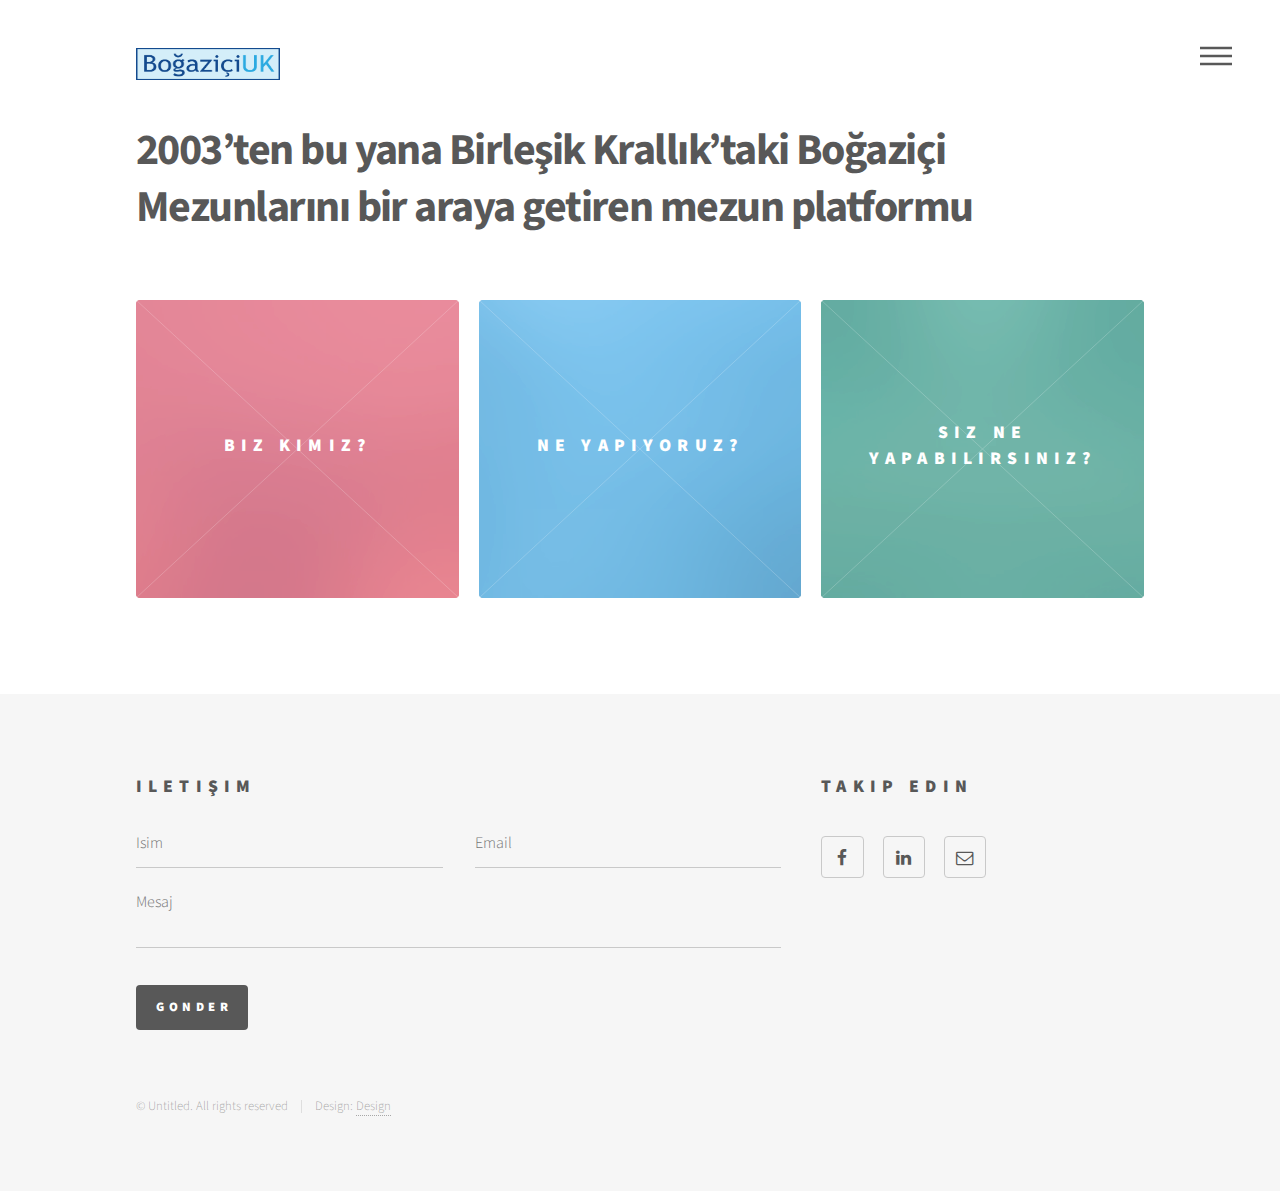
==== public_html/index.html @ ba9f3770 "name fixes plus list of team" ====
<!DOCTYPE HTML>
<!--
	Phantom by HTML5 UP
	html5up.net | @ajlkn
	Free for personal and commercial use under the CCA 3.0 license (html5up.net/license)
-->
<html>
	<head>
		<title>BoğaziçiUK</title>
		<meta charset="utf-8" />
		<meta name="viewport" content="width=device-width, initial-scale=1" />
		<!--[if lte IE 8]><script src="assets/js/ie/html5shiv.js"></script><![endif]-->
		<link rel="stylesheet" href="assets/css/main.css" />
		<!--[if lte IE 9]><link rel="stylesheet" href="assets/css/ie9.css" /><![endif]-->
		<!--[if lte IE 8]><link rel="stylesheet" href="assets/css/ie8.css" /><![endif]-->
	</head>
	<body>
		<!-- Wrapper -->
			<div id="wrapper">

				<!-- Header -->
					<header id="header">
						<div class="inner">

							<!-- Logo -->
								<a href="index.html" class="logo">
									<span class="symbol"><img src="images/logo.png" alt="" /></span><span class="title"></span>
								</a>

							<!-- Nav -->
								<nav>
									<ul>
										<li><a href="#menu">Menu</a></li>
									</ul>
								</nav>

						</div>
					</header>

				<!-- Menu -->
					<nav id="menu">
						<h2>Menu</h2>
						<ul>
							<li><a href="index.html">Anasayfa</a></li>
							<li><a href="bizkimiz.html">Biz Kimiz?</a></li>
							<li><a href="bizneyapiyoruz.html">Biz Ne Yapıyoruz?</a></li>
							<li><a href="sizneyapabilirsiniz.html">Siz Ne Yapabilirsiniz?</a></li>
						</ul>
					</nav>

				<!-- Main -->
					<div id="main">
						<div class="inner">
							<header>
								<h1>2003’ten bu yana Birleşik Krallık’taki Boğaziçi Mezunlarını bir araya getiren mezun platformu</p>
							</header>
							<section class="tiles">
								<article class="style1">
									<span class="image">
										<img src="images/pic01.jpg" alt="" />
									</span>
									<a href="bizkimiz.html">
										<h2>Biz kimiz?</h2>
										<div class="content">
											<p>Boğaziçi UK tarihçesi, kimliği hakkında bilgi almak istersiniz...</p>
										</div>
									</a>
								</article>
								<article class="style2">
									<span class="image">
										<img src="images/pic02.jpg" alt="" />
									</span>
									<a href="neyapiyoruz.html">
										<h2>Ne Yapıyoruz?</h2>
										<div class="content">
											<p>Ingiltere'de neler yapıyoruz, merak ediyorsanız....</p>
										</div>
									</a>
								</article>
								<article class="style3">
									<span class="image">
										<img src="images/pic03.jpg" alt="" />
									</span>
									<a href="sizneyapabilirsiniz.html">
										<h2>Siz Ne Yapabilirsiniz?</h2>
										<div class="content">
											<p>Bize katılmak isterseniz....</p>
										</div>
									</a>
								</article>
							</section>
						</div>
					</div>

				<!-- Footer -->
					<footer id="footer">
						<div class="inner">
							<section>
								<h2>Iletişim</h2>
								<form method="post" action="#">
									<div class="field half first">
										<input type="text" name="name" id="name" placeholder="Isim" />
									</div>
									<div class="field half">
										<input type="email" name="email" id="email" placeholder="Email" />
									</div>
									<div class="field">
										<textarea name="message" id="message" placeholder="Mesaj"></textarea>
									</div>
									<ul class="actions">
										<li><input type="submit" value="Gonder" class="special" /></li>
									</ul>
								</form>
							</section>
							
							<section>
								<h2>Takip edin</h2>
								<ul class="icons">
									<li><a href="https://www.facebook.com/groups/burcuk/" class="icon style2 fa-facebook"><span class="label">Facebook</span></a></li>
									<li><a href="https://www.linkedin.com/groups/4093783" class="icon style2 fa-linkedin"><span class="label">Linkedin</span></a></li>
									<li><a href="mailto:mail" class="icon style2 fa-envelope-o"><span class="label">Email</span></a></li>
								</ul>
							</section>
							<ul class="copyright">
								<li>&copy; Untitled. All rights reserved</li><li>Design: <a href="http://ebrucucen.github.io">Design</a></li>
							</ul>
						</div>
					</footer>

			</div>

		<!-- Scripts -->
			<script src="assets/js/jquery.min.js"></script>
			<script src="assets/js/skel.min.js"></script>
			<script src="assets/js/util.js"></script>
			<!--[if lte IE 8]><script src="assets/js/ie/respond.min.js"></script><![endif]-->
			<script src="assets/js/main.js"></script>

	</body>
</html>
---- public_html/assets/css/main.css ----
@import url(font-awesome.min.css);
@import url("https://fonts.googleapis.com/css?family=Source+Sans+Pro:300,700,900");

/*
	Phantom by HTML5 UP
	html5up.net | @ajlkn
	Free for personal and commercial use under the CCA 3.0 license (html5up.net/license)
*/

/* Reset */

	html, body, div, span, applet, object, iframe, h1, h2, h3, h4, h5, h6, p, blockquote, pre, a, abbr, acronym, address, big, cite, code, del, dfn, em, img, ins, kbd, q, s, samp, small, strike, strong, sub, sup, tt, var, b, u, i, center, dl, dt, dd, ol, ul, li, fieldset, form, label, legend, table, caption, tbody, tfoot, thead, tr, th, td, article, aside, canvas, details, embed, figure, figcaption, footer, header, hgroup, menu, nav, output, ruby, section, summary, time, mark, audio, video {
		margin: 0;
		padding: 0;
		border: 0;
		font-size: 100%;
		font: inherit;
		vertical-align: baseline;
	}

	article, aside, details, figcaption, figure, footer, header, hgroup, menu, nav, section {
		display: block;
	}

	body {
		line-height: 1;
	}

	ol, ul {
		list-style: none;
	}

	blockquote, q {
		quotes: none;
	}

	blockquote:before, blockquote:after, q:before, q:after {
		content: '';
		content: none;
	}

	table {
		border-collapse: collapse;
		border-spacing: 0;
	}

	body {
		-webkit-text-size-adjust: none;
	}

/* Box Model */

	*, *:before, *:after {
		-moz-box-sizing: border-box;
		-webkit-box-sizing: border-box;
		box-sizing: border-box;
	}

/* Grid */

	.row {
		border-bottom: solid 1px transparent;
		-moz-box-sizing: border-box;
		-webkit-box-sizing: border-box;
		box-sizing: border-box;
	}

	.row > * {
		float: left;
		-moz-box-sizing: border-box;
		-webkit-box-sizing: border-box;
		box-sizing: border-box;
	}

	.row:after, .row:before {
		content: '';
		display: block;
		clear: both;
		height: 0;
	}

	.row.uniform > * > :first-child {
		margin-top: 0;
	}

	.row.uniform > * > :last-child {
		margin-bottom: 0;
	}

	.row.\30 \25 > * {
		padding: 0 0 0 0em;
	}

	.row.\30 \25 {
		margin: 0 0 -1px 0em;
	}

	.row.uniform.\30 \25 > * {
		padding: 0em 0 0 0em;
	}

	.row.uniform.\30 \25 {
		margin: 0em 0 -1px 0em;
	}

	.row > * {
		padding: 0 0 0 2em;
	}

	.row {
		margin: 0 0 -1px -2em;
	}

	.row.uniform > * {
		padding: 2em 0 0 2em;
	}

	.row.uniform {
		margin: -2em 0 -1px -2em;
	}

	.row.\32 00\25 > * {
		padding: 0 0 0 4em;
	}

	.row.\32 00\25 {
		margin: 0 0 -1px -4em;
	}

	.row.uniform.\32 00\25 > * {
		padding: 4em 0 0 4em;
	}

	.row.uniform.\32 00\25 {
		margin: -4em 0 -1px -4em;
	}

	.row.\31 50\25 > * {
		padding: 0 0 0 3em;
	}

	.row.\31 50\25 {
		margin: 0 0 -1px -3em;
	}

	.row.uniform.\31 50\25 > * {
		padding: 3em 0 0 3em;
	}

	.row.uniform.\31 50\25 {
		margin: -3em 0 -1px -3em;
	}

	.row.\35 0\25 > * {
		padding: 0 0 0 1em;
	}

	.row.\35 0\25 {
		margin: 0 0 -1px -1em;
	}

	.row.uniform.\35 0\25 > * {
		padding: 1em 0 0 1em;
	}

	.row.uniform.\35 0\25 {
		margin: -1em 0 -1px -1em;
	}

	.row.\32 5\25 > * {
		padding: 0 0 0 0.5em;
	}

	.row.\32 5\25 {
		margin: 0 0 -1px -0.5em;
	}

	.row.uniform.\32 5\25 > * {
		padding: 0.5em 0 0 0.5em;
	}

	.row.uniform.\32 5\25 {
		margin: -0.5em 0 -1px -0.5em;
	}

	.\31 2u, .\31 2u\24 {
		width: 100%;
		clear: none;
		margin-left: 0;
	}

	.\31 1u, .\31 1u\24 {
		width: 91.6666666667%;
		clear: none;
		margin-left: 0;
	}

	.\31 0u, .\31 0u\24 {
		width: 83.3333333333%;
		clear: none;
		margin-left: 0;
	}

	.\39 u, .\39 u\24 {
		width: 75%;
		clear: none;
		margin-left: 0;
	}

	.\38 u, .\38 u\24 {
		width: 66.6666666667%;
		clear: none;
		margin-left: 0;
	}

	.\37 u, .\37 u\24 {
		width: 58.3333333333%;
		clear: none;
		margin-left: 0;
	}

	.\36 u, .\36 u\24 {
		width: 50%;
		clear: none;
		margin-left: 0;
	}

	.\35 u, .\35 u\24 {
		width: 41.6666666667%;
		clear: none;
		margin-left: 0;
	}

	.\34 u, .\34 u\24 {
		width: 33.3333333333%;
		clear: none;
		margin-left: 0;
	}

	.\33 u, .\33 u\24 {
		width: 25%;
		clear: none;
		margin-left: 0;
	}

	.\32 u, .\32 u\24 {
		width: 16.6666666667%;
		clear: none;
		margin-left: 0;
	}

	.\31 u, .\31 u\24 {
		width: 8.3333333333%;
		clear: none;
		margin-left: 0;
	}

	.\31 2u\24 + *,
	.\31 1u\24 + *,
	.\31 0u\24 + *,
	.\39 u\24 + *,
	.\38 u\24 + *,
	.\37 u\24 + *,
	.\36 u\24 + *,
	.\35 u\24 + *,
	.\34 u\24 + *,
	.\33 u\24 + *,
	.\32 u\24 + *,
	.\31 u\24 + * {
		clear: left;
	}

	.\-11u {
		margin-left: 91.66667%;
	}

	.\-10u {
		margin-left: 83.33333%;
	}

	.\-9u {
		margin-left: 75%;
	}

	.\-8u {
		margin-left: 66.66667%;
	}

	.\-7u {
		margin-left: 58.33333%;
	}

	.\-6u {
		margin-left: 50%;
	}

	.\-5u {
		margin-left: 41.66667%;
	}

	.\-4u {
		margin-left: 33.33333%;
	}

	.\-3u {
		margin-left: 25%;
	}

	.\-2u {
		margin-left: 16.66667%;
	}

	.\-1u {
		margin-left: 8.33333%;
	}

	@media screen and (max-width: 1680px) {

		.row > * {
			padding: 0 0 0 2em;
		}

		.row {
			margin: 0 0 -1px -2em;
		}

		.row.uniform > * {
			padding: 2em 0 0 2em;
		}

		.row.uniform {
			margin: -2em 0 -1px -2em;
		}

		.row.\32 00\25 > * {
			padding: 0 0 0 4em;
		}

		.row.\32 00\25 {
			margin: 0 0 -1px -4em;
		}

		.row.uniform.\32 00\25 > * {
			padding: 4em 0 0 4em;
		}

		.row.uniform.\32 00\25 {
			margin: -4em 0 -1px -4em;
		}

		.row.\31 50\25 > * {
			padding: 0 0 0 3em;
		}

		.row.\31 50\25 {
			margin: 0 0 -1px -3em;
		}

		.row.uniform.\31 50\25 > * {
			padding: 3em 0 0 3em;
		}

		.row.uniform.\31 50\25 {
			margin: -3em 0 -1px -3em;
		}

		.row.\35 0\25 > * {
			padding: 0 0 0 1em;
		}

		.row.\35 0\25 {
			margin: 0 0 -1px -1em;
		}

		.row.uniform.\35 0\25 > * {
			padding: 1em 0 0 1em;
		}

		.row.uniform.\35 0\25 {
			margin: -1em 0 -1px -1em;
		}

		.row.\32 5\25 > * {
			padding: 0 0 0 0.5em;
		}

		.row.\32 5\25 {
			margin: 0 0 -1px -0.5em;
		}

		.row.uniform.\32 5\25 > * {
			padding: 0.5em 0 0 0.5em;
		}

		.row.uniform.\32 5\25 {
			margin: -0.5em 0 -1px -0.5em;
		}

		.\31 2u\28xlarge\29, .\31 2u\24\28xlarge\29 {
			width: 100%;
			clear: none;
			margin-left: 0;
		}

		.\31 1u\28xlarge\29, .\31 1u\24\28xlarge\29 {
			width: 91.6666666667%;
			clear: none;
			margin-left: 0;
		}

		.\31 0u\28xlarge\29, .\31 0u\24\28xlarge\29 {
			width: 83.3333333333%;
			clear: none;
			margin-left: 0;
		}

		.\39 u\28xlarge\29, .\39 u\24\28xlarge\29 {
			width: 75%;
			clear: none;
			margin-left: 0;
		}

		.\38 u\28xlarge\29, .\38 u\24\28xlarge\29 {
			width: 66.6666666667%;
			clear: none;
			margin-left: 0;
		}

		.\37 u\28xlarge\29, .\37 u\24\28xlarge\29 {
			width: 58.3333333333%;
			clear: none;
			margin-left: 0;
		}

		.\36 u\28xlarge\29, .\36 u\24\28xlarge\29 {
			width: 50%;
			clear: none;
			margin-left: 0;
		}

		.\35 u\28xlarge\29, .\35 u\24\28xlarge\29 {
			width: 41.6666666667%;
			clear: none;
			margin-left: 0;
		}

		.\34 u\28xlarge\29, .\34 u\24\28xlarge\29 {
			width: 33.3333333333%;
			clear: none;
			margin-left: 0;
		}

		.\33 u\28xlarge\29, .\33 u\24\28xlarge\29 {
			width: 25%;
			clear: none;
			margin-left: 0;
		}

		.\32 u\28xlarge\29, .\32 u\24\28xlarge\29 {
			width: 16.6666666667%;
			clear: none;
			margin-left: 0;
		}

		.\31 u\28xlarge\29, .\31 u\24\28xlarge\29 {
			width: 8.3333333333%;
			clear: none;
			margin-left: 0;
		}

		.\31 2u\24\28xlarge\29 + *,
		.\31 1u\24\28xlarge\29 + *,
		.\31 0u\24\28xlarge\29 + *,
		.\39 u\24\28xlarge\29 + *,
		.\38 u\24\28xlarge\29 + *,
		.\37 u\24\28xlarge\29 + *,
		.\36 u\24\28xlarge\29 + *,
		.\35 u\24\28xlarge\29 + *,
		.\34 u\24\28xlarge\29 + *,
		.\33 u\24\28xlarge\29 + *,
		.\32 u\24\28xlarge\29 + *,
		.\31 u\24\28xlarge\29 + * {
			clear: left;
		}

		.\-11u\28xlarge\29 {
			margin-left: 91.66667%;
		}

		.\-10u\28xlarge\29 {
			margin-left: 83.33333%;
		}

		.\-9u\28xlarge\29 {
			margin-left: 75%;
		}

		.\-8u\28xlarge\29 {
			margin-left: 66.66667%;
		}

		.\-7u\28xlarge\29 {
			margin-left: 58.33333%;
		}

		.\-6u\28xlarge\29 {
			margin-left: 50%;
		}

		.\-5u\28xlarge\29 {
			margin-left: 41.66667%;
		}

		.\-4u\28xlarge\29 {
			margin-left: 33.33333%;
		}

		.\-3u\28xlarge\29 {
			margin-left: 25%;
		}

		.\-2u\28xlarge\29 {
			margin-left: 16.66667%;
		}

		.\-1u\28xlarge\29 {
			margin-left: 8.33333%;
		}

	}

	@media screen and (max-width: 1280px) {

		.row > * {
			padding: 0 0 0 2em;
		}

		.row {
			margin: 0 0 -1px -2em;
		}

		.row.uniform > * {
			padding: 2em 0 0 2em;
		}

		.row.uniform {
			margin: -2em 0 -1px -2em;
		}

		.row.\32 00\25 > * {
			padding: 0 0 0 4em;
		}

		.row.\32 00\25 {
			margin: 0 0 -1px -4em;
		}

		.row.uniform.\32 00\25 > * {
			padding: 4em 0 0 4em;
		}

		.row.uniform.\32 00\25 {
			margin: -4em 0 -1px -4em;
		}

		.row.\31 50\25 > * {
			padding: 0 0 0 3em;
		}

		.row.\31 50\25 {
			margin: 0 0 -1px -3em;
		}

		.row.uniform.\31 50\25 > * {
			padding: 3em 0 0 3em;
		}

		.row.uniform.\31 50\25 {
			margin: -3em 0 -1px -3em;
		}

		.row.\35 0\25 > * {
			padding: 0 0 0 1em;
		}

		.row.\35 0\25 {
			margin: 0 0 -1px -1em;
		}

		.row.uniform.\35 0\25 > * {
			padding: 1em 0 0 1em;
		}

		.row.uniform.\35 0\25 {
			margin: -1em 0 -1px -1em;
		}

		.row.\32 5\25 > * {
			padding: 0 0 0 0.5em;
		}

		.row.\32 5\25 {
			margin: 0 0 -1px -0.5em;
		}

		.row.uniform.\32 5\25 > * {
			padding: 0.5em 0 0 0.5em;
		}

		.row.uniform.\32 5\25 {
			margin: -0.5em 0 -1px -0.5em;
		}

		.\31 2u\28large\29, .\31 2u\24\28large\29 {
			width: 100%;
			clear: none;
			margin-left: 0;
		}

		.\31 1u\28large\29, .\31 1u\24\28large\29 {
			width: 91.6666666667%;
			clear: none;
			margin-left: 0;
		}

		.\31 0u\28large\29, .\31 0u\24\28large\29 {
			width: 83.3333333333%;
			clear: none;
			margin-left: 0;
		}

		.\39 u\28large\29, .\39 u\24\28large\29 {
			width: 75%;
			clear: none;
			margin-left: 0;
		}

		.\38 u\28large\29, .\38 u\24\28large\29 {
			width: 66.6666666667%;
			clear: none;
			margin-left: 0;
		}

		.\37 u\28large\29, .\37 u\24\28large\29 {
			width: 58.3333333333%;
			clear: none;
			margin-left: 0;
		}

		.\36 u\28large\29, .\36 u\24\28large\29 {
			width: 50%;
			clear: none;
			margin-left: 0;
		}

		.\35 u\28large\29, .\35 u\24\28large\29 {
			width: 41.6666666667%;
			clear: none;
			margin-left: 0;
		}

		.\34 u\28large\29, .\34 u\24\28large\29 {
			width: 33.3333333333%;
			clear: none;
			margin-left: 0;
		}

		.\33 u\28large\29, .\33 u\24\28large\29 {
			width: 25%;
			clear: none;
			margin-left: 0;
		}

		.\32 u\28large\29, .\32 u\24\28large\29 {
			width: 16.6666666667%;
			clear: none;
			margin-left: 0;
		}

		.\31 u\28large\29, .\31 u\24\28large\29 {
			width: 8.3333333333%;
			clear: none;
			margin-left: 0;
		}

		.\31 2u\24\28large\29 + *,
		.\31 1u\24\28large\29 + *,
		.\31 0u\24\28large\29 + *,
		.\39 u\24\28large\29 + *,
		.\38 u\24\28large\29 + *,
		.\37 u\24\28large\29 + *,
		.\36 u\24\28large\29 + *,
		.\35 u\24\28large\29 + *,
		.\34 u\24\28large\29 + *,
		.\33 u\24\28large\29 + *,
		.\32 u\24\28large\29 + *,
		.\31 u\24\28large\29 + * {
			clear: left;
		}

		.\-11u\28large\29 {
			margin-left: 91.66667%;
		}

		.\-10u\28large\29 {
			margin-left: 83.33333%;
		}

		.\-9u\28large\29 {
			margin-left: 75%;
		}

		.\-8u\28large\29 {
			margin-left: 66.66667%;
		}

		.\-7u\28large\29 {
			margin-left: 58.33333%;
		}

		.\-6u\28large\29 {
			margin-left: 50%;
		}

		.\-5u\28large\29 {
			margin-left: 41.66667%;
		}

		.\-4u\28large\29 {
			margin-left: 33.33333%;
		}

		.\-3u\28large\29 {
			margin-left: 25%;
		}

		.\-2u\28large\29 {
			margin-left: 16.66667%;
		}

		.\-1u\28large\29 {
			margin-left: 8.33333%;
		}

	}

	@media screen and (max-width: 980px) {

		.row > * {
			padding: 0 0 0 1.5em;
		}

		.row {
			margin: 0 0 -1px -1.5em;
		}

		.row.uniform > * {
			padding: 1.5em 0 0 1.5em;
		}

		.row.uniform {
			margin: -1.5em 0 -1px -1.5em;
		}

		.row.\32 00\25 > * {
			padding: 0 0 0 3em;
		}

		.row.\32 00\25 {
			margin: 0 0 -1px -3em;
		}

		.row.uniform.\32 00\25 > * {
			padding: 3em 0 0 3em;
		}

		.row.uniform.\32 00\25 {
			margin: -3em 0 -1px -3em;
		}

		.row.\31 50\25 > * {
			padding: 0 0 0 2.25em;
		}

		.row.\31 50\25 {
			margin: 0 0 -1px -2.25em;
		}

		.row.uniform.\31 50\25 > * {
			padding: 2.25em 0 0 2.25em;
		}

		.row.uniform.\31 50\25 {
			margin: -2.25em 0 -1px -2.25em;
		}

		.row.\35 0\25 > * {
			padding: 0 0 0 0.75em;
		}

		.row.\35 0\25 {
			margin: 0 0 -1px -0.75em;
		}

		.row.uniform.\35 0\25 > * {
			padding: 0.75em 0 0 0.75em;
		}

		.row.uniform.\35 0\25 {
			margin: -0.75em 0 -1px -0.75em;
		}

		.row.\32 5\25 > * {
			padding: 0 0 0 0.375em;
		}

		.row.\32 5\25 {
			margin: 0 0 -1px -0.375em;
		}

		.row.uniform.\32 5\25 > * {
			padding: 0.375em 0 0 0.375em;
		}

		.row.uniform.\32 5\25 {
			margin: -0.375em 0 -1px -0.375em;
		}

		.\31 2u\28medium\29, .\31 2u\24\28medium\29 {
			width: 100%;
			clear: none;
			margin-left: 0;
		}

		.\31 1u\28medium\29, .\31 1u\24\28medium\29 {
			width: 91.6666666667%;
			clear: none;
			margin-left: 0;
		}

		.\31 0u\28medium\29, .\31 0u\24\28medium\29 {
			width: 83.3333333333%;
			clear: none;
			margin-left: 0;
		}

		.\39 u\28medium\29, .\39 u\24\28medium\29 {
			width: 75%;
			clear: none;
			margin-left: 0;
		}

		.\38 u\28medium\29, .\38 u\24\28medium\29 {
			width: 66.6666666667%;
			clear: none;
			margin-left: 0;
		}

		.\37 u\28medium\29, .\37 u\24\28medium\29 {
			width: 58.3333333333%;
			clear: none;
			margin-left: 0;
		}

		.\36 u\28medium\29, .\36 u\24\28medium\29 {
			width: 50%;
			clear: none;
			margin-left: 0;
		}

		.\35 u\28medium\29, .\35 u\24\28medium\29 {
			width: 41.6666666667%;
			clear: none;
			margin-left: 0;
		}

		.\34 u\28medium\29, .\34 u\24\28medium\29 {
			width: 33.3333333333%;
			clear: none;
			margin-left: 0;
		}

		.\33 u\28medium\29, .\33 u\24\28medium\29 {
			width: 25%;
			clear: none;
			margin-left: 0;
		}

		.\32 u\28medium\29, .\32 u\24\28medium\29 {
			width: 16.6666666667%;
			clear: none;
			margin-left: 0;
		}

		.\31 u\28medium\29, .\31 u\24\28medium\29 {
			width: 8.3333333333%;
			clear: none;
			margin-left: 0;
		}

		.\31 2u\24\28medium\29 + *,
		.\31 1u\24\28medium\29 + *,
		.\31 0u\24\28medium\29 + *,
		.\39 u\24\28medium\29 + *,
		.\38 u\24\28medium\29 + *,
		.\37 u\24\28medium\29 + *,
		.\36 u\24\28medium\29 + *,
		.\35 u\24\28medium\29 + *,
		.\34 u\24\28medium\29 + *,
		.\33 u\24\28medium\29 + *,
		.\32 u\24\28medium\29 + *,
		.\31 u\24\28medium\29 + * {
			clear: left;
		}

		.\-11u\28medium\29 {
			margin-left: 91.66667%;
		}

		.\-10u\28medium\29 {
			margin-left: 83.33333%;
		}

		.\-9u\28medium\29 {
			margin-left: 75%;
		}

		.\-8u\28medium\29 {
			margin-left: 66.66667%;
		}

		.\-7u\28medium\29 {
			margin-left: 58.33333%;
		}

		.\-6u\28medium\29 {
			margin-left: 50%;
		}

		.\-5u\28medium\29 {
			margin-left: 41.66667%;
		}

		.\-4u\28medium\29 {
			margin-left: 33.33333%;
		}

		.\-3u\28medium\29 {
			margin-left: 25%;
		}

		.\-2u\28medium\29 {
			margin-left: 16.66667%;
		}

		.\-1u\28medium\29 {
			margin-left: 8.33333%;
		}

	}

	@media screen and (max-width: 736px) {

		.row > * {
			padding: 0 0 0 1em;
		}

		.row {
			margin: 0 0 -1px -1em;
		}

		.row.uniform > * {
			padding: 1em 0 0 1em;
		}

		.row.uniform {
			margin: -1em 0 -1px -1em;
		}

		.row.\32 00\25 > * {
			padding: 0 0 0 2em;
		}

		.row.\32 00\25 {
			margin: 0 0 -1px -2em;
		}

		.row.uniform.\32 00\25 > * {
			padding: 2em 0 0 2em;
		}

		.row.uniform.\32 00\25 {
			margin: -2em 0 -1px -2em;
		}

		.row.\31 50\25 > * {
			padding: 0 0 0 1.5em;
		}

		.row.\31 50\25 {
			margin: 0 0 -1px -1.5em;
		}

		.row.uniform.\31 50\25 > * {
			padding: 1.5em 0 0 1.5em;
		}

		.row.uniform.\31 50\25 {
			margin: -1.5em 0 -1px -1.5em;
		}

		.row.\35 0\25 > * {
			padding: 0 0 0 0.5em;
		}

		.row.\35 0\25 {
			margin: 0 0 -1px -0.5em;
		}

		.row.uniform.\35 0\25 > * {
			padding: 0.5em 0 0 0.5em;
		}

		.row.uniform.\35 0\25 {
			margin: -0.5em 0 -1px -0.5em;
		}

		.row.\32 5\25 > * {
			padding: 0 0 0 0.25em;
		}

		.row.\32 5\25 {
			margin: 0 0 -1px -0.25em;
		}

		.row.uniform.\32 5\25 > * {
			padding: 0.25em 0 0 0.25em;
		}

		.row.uniform.\32 5\25 {
			margin: -0.25em 0 -1px -0.25em;
		}

		.\31 2u\28small\29, .\31 2u\24\28small\29 {
			width: 100%;
			clear: none;
			margin-left: 0;
		}

		.\31 1u\28small\29, .\31 1u\24\28small\29 {
			width: 91.6666666667%;
			clear: none;
			margin-left: 0;
		}

		.\31 0u\28small\29, .\31 0u\24\28small\29 {
			width: 83.3333333333%;
			clear: none;
			margin-left: 0;
		}

		.\39 u\28small\29, .\39 u\24\28small\29 {
			width: 75%;
			clear: none;
			margin-left: 0;
		}

		.\38 u\28small\29, .\38 u\24\28small\29 {
			width: 66.6666666667%;
			clear: none;
			margin-left: 0;
		}

		.\37 u\28small\29, .\37 u\24\28small\29 {
			width: 58.3333333333%;
			clear: none;
			margin-left: 0;
		}

		.\36 u\28small\29, .\36 u\24\28small\29 {
			width: 50%;
			clear: none;
			margin-left: 0;
		}

		.\35 u\28small\29, .\35 u\24\28small\29 {
			width: 41.6666666667%;
			clear: none;
			margin-left: 0;
		}

		.\34 u\28small\29, .\34 u\24\28small\29 {
			width: 33.3333333333%;
			clear: none;
			margin-left: 0;
		}

		.\33 u\28small\29, .\33 u\24\28small\29 {
			width: 25%;
			clear: none;
			margin-left: 0;
		}

		.\32 u\28small\29, .\32 u\24\28small\29 {
			width: 16.6666666667%;
			clear: none;
			margin-left: 0;
		}

		.\31 u\28small\29, .\31 u\24\28small\29 {
			width: 8.3333333333%;
			clear: none;
			margin-left: 0;
		}

		.\31 2u\24\28small\29 + *,
		.\31 1u\24\28small\29 + *,
		.\31 0u\24\28small\29 + *,
		.\39 u\24\28small\29 + *,
		.\38 u\24\28small\29 + *,
		.\37 u\24\28small\29 + *,
		.\36 u\24\28small\29 + *,
		.\35 u\24\28small\29 + *,
		.\34 u\24\28small\29 + *,
		.\33 u\24\28small\29 + *,
		.\32 u\24\28small\29 + *,
		.\31 u\24\28small\29 + * {
			clear: left;
		}

		.\-11u\28small\29 {
			margin-left: 91.66667%;
		}

		.\-10u\28small\29 {
			margin-left: 83.33333%;
		}

		.\-9u\28small\29 {
			margin-left: 75%;
		}

		.\-8u\28small\29 {
			margin-left: 66.66667%;
		}

		.\-7u\28small\29 {
			margin-left: 58.33333%;
		}

		.\-6u\28small\29 {
			margin-left: 50%;
		}

		.\-5u\28small\29 {
			margin-left: 41.66667%;
		}

		.\-4u\28small\29 {
			margin-left: 33.33333%;
		}

		.\-3u\28small\29 {
			margin-left: 25%;
		}

		.\-2u\28small\29 {
			margin-left: 16.66667%;
		}

		.\-1u\28small\29 {
			margin-left: 8.33333%;
		}

	}

	@media screen and (max-width: 480px) {

		.row > * {
			padding: 0 0 0 1em;
		}

		.row {
			margin: 0 0 -1px -1em;
		}

		.row.uniform > * {
			padding: 1em 0 0 1em;
		}

		.row.uniform {
			margin: -1em 0 -1px -1em;
		}

		.row.\32 00\25 > * {
			padding: 0 0 0 2em;
		}

		.row.\32 00\25 {
			margin: 0 0 -1px -2em;
		}

		.row.uniform.\32 00\25 > * {
			padding: 2em 0 0 2em;
		}

		.row.uniform.\32 00\25 {
			margin: -2em 0 -1px -2em;
		}

		.row.\31 50\25 > * {
			padding: 0 0 0 1.5em;
		}

		.row.\31 50\25 {
			margin: 0 0 -1px -1.5em;
		}

		.row.uniform.\31 50\25 > * {
			padding: 1.5em 0 0 1.5em;
		}

		.row.uniform.\31 50\25 {
			margin: -1.5em 0 -1px -1.5em;
		}

		.row.\35 0\25 > * {
			padding: 0 0 0 0.5em;
		}

		.row.\35 0\25 {
			margin: 0 0 -1px -0.5em;
		}

		.row.uniform.\35 0\25 > * {
			padding: 0.5em 0 0 0.5em;
		}

		.row.uniform.\35 0\25 {
			margin: -0.5em 0 -1px -0.5em;
		}

		.row.\32 5\25 > * {
			padding: 0 0 0 0.25em;
		}

		.row.\32 5\25 {
			margin: 0 0 -1px -0.25em;
		}

		.row.uniform.\32 5\25 > * {
			padding: 0.25em 0 0 0.25em;
		}

		.row.uniform.\32 5\25 {
			margin: -0.25em 0 -1px -0.25em;
		}

		.\31 2u\28xsmall\29, .\31 2u\24\28xsmall\29 {
			width: 100%;
			clear: none;
			margin-left: 0;
		}

		.\31 1u\28xsmall\29, .\31 1u\24\28xsmall\29 {
			width: 91.6666666667%;
			clear: none;
			margin-left: 0;
		}

		.\31 0u\28xsmall\29, .\31 0u\24\28xsmall\29 {
			width: 83.3333333333%;
			clear: none;
			margin-left: 0;
		}

		.\39 u\28xsmall\29, .\39 u\24\28xsmall\29 {
			width: 75%;
			clear: none;
			margin-left: 0;
		}

		.\38 u\28xsmall\29, .\38 u\24\28xsmall\29 {
			width: 66.6666666667%;
			clear: none;
			margin-left: 0;
		}

		.\37 u\28xsmall\29, .\37 u\24\28xsmall\29 {
			width: 58.3333333333%;
			clear: none;
			margin-left: 0;
		}

		.\36 u\28xsmall\29, .\36 u\24\28xsmall\29 {
			width: 50%;
			clear: none;
			margin-left: 0;
		}

		.\35 u\28xsmall\29, .\35 u\24\28xsmall\29 {
			width: 41.6666666667%;
			clear: none;
			margin-left: 0;
		}

		.\34 u\28xsmall\29, .\34 u\24\28xsmall\29 {
			width: 33.3333333333%;
			clear: none;
			margin-left: 0;
		}

		.\33 u\28xsmall\29, .\33 u\24\28xsmall\29 {
			width: 25%;
			clear: none;
			margin-left: 0;
		}

		.\32 u\28xsmall\29, .\32 u\24\28xsmall\29 {
			width: 16.6666666667%;
			clear: none;
			margin-left: 0;
		}

		.\31 u\28xsmall\29, .\31 u\24\28xsmall\29 {
			width: 8.3333333333%;
			clear: none;
			margin-left: 0;
		}

		.\31 2u\24\28xsmall\29 + *,
		.\31 1u\24\28xsmall\29 + *,
		.\31 0u\24\28xsmall\29 + *,
		.\39 u\24\28xsmall\29 + *,
		.\38 u\24\28xsmall\29 + *,
		.\37 u\24\28xsmall\29 + *,
		.\36 u\24\28xsmall\29 + *,
		.\35 u\24\28xsmall\29 + *,
		.\34 u\24\28xsmall\29 + *,
		.\33 u\24\28xsmall\29 + *,
		.\32 u\24\28xsmall\29 + *,
		.\31 u\24\28xsmall\29 + * {
			clear: left;
		}

		.\-11u\28xsmall\29 {
			margin-left: 91.66667%;
		}

		.\-10u\28xsmall\29 {
			margin-left: 83.33333%;
		}

		.\-9u\28xsmall\29 {
			margin-left: 75%;
		}

		.\-8u\28xsmall\29 {
			margin-left: 66.66667%;
		}

		.\-7u\28xsmall\29 {
			margin-left: 58.33333%;
		}

		.\-6u\28xsmall\29 {
			margin-left: 50%;
		}

		.\-5u\28xsmall\29 {
			margin-left: 41.66667%;
		}

		.\-4u\28xsmall\29 {
			margin-left: 33.33333%;
		}

		.\-3u\28xsmall\29 {
			margin-left: 25%;
		}

		.\-2u\28xsmall\29 {
			margin-left: 16.66667%;
		}

		.\-1u\28xsmall\29 {
			margin-left: 8.33333%;
		}

	}

	@media screen and (max-width: 360px) {

		.row > * {
			padding: 0 0 0 1em;
		}

		.row {
			margin: 0 0 -1px -1em;
		}

		.row.uniform > * {
			padding: 1em 0 0 1em;
		}

		.row.uniform {
			margin: -1em 0 -1px -1em;
		}

		.row.\32 00\25 > * {
			padding: 0 0 0 2em;
		}

		.row.\32 00\25 {
			margin: 0 0 -1px -2em;
		}

		.row.uniform.\32 00\25 > * {
			padding: 2em 0 0 2em;
		}

		.row.uniform.\32 00\25 {
			margin: -2em 0 -1px -2em;
		}

		.row.\31 50\25 > * {
			padding: 0 0 0 1.5em;
		}

		.row.\31 50\25 {
			margin: 0 0 -1px -1.5em;
		}

		.row.uniform.\31 50\25 > * {
			padding: 1.5em 0 0 1.5em;
		}

		.row.uniform.\31 50\25 {
			margin: -1.5em 0 -1px -1.5em;
		}

		.row.\35 0\25 > * {
			padding: 0 0 0 0.5em;
		}

		.row.\35 0\25 {
			margin: 0 0 -1px -0.5em;
		}

		.row.uniform.\35 0\25 > * {
			padding: 0.5em 0 0 0.5em;
		}

		.row.uniform.\35 0\25 {
			margin: -0.5em 0 -1px -0.5em;
		}

		.row.\32 5\25 > * {
			padding: 0 0 0 0.25em;
		}

		.row.\32 5\25 {
			margin: 0 0 -1px -0.25em;
		}

		.row.uniform.\32 5\25 > * {
			padding: 0.25em 0 0 0.25em;
		}

		.row.uniform.\32 5\25 {
			margin: -0.25em 0 -1px -0.25em;
		}

		.\31 2u\28xxsmall\29, .\31 2u\24\28xxsmall\29 {
			width: 100%;
			clear: none;
			margin-left: 0;
		}

		.\31 1u\28xxsmall\29, .\31 1u\24\28xxsmall\29 {
			width: 91.6666666667%;
			clear: none;
			margin-left: 0;
		}

		.\31 0u\28xxsmall\29, .\31 0u\24\28xxsmall\29 {
			width: 83.3333333333%;
			clear: none;
			margin-left: 0;
		}

		.\39 u\28xxsmall\29, .\39 u\24\28xxsmall\29 {
			width: 75%;
			clear: none;
			margin-left: 0;
		}

		.\38 u\28xxsmall\29, .\38 u\24\28xxsmall\29 {
			width: 66.6666666667%;
			clear: none;
			margin-left: 0;
		}

		.\37 u\28xxsmall\29, .\37 u\24\28xxsmall\29 {
			width: 58.3333333333%;
			clear: none;
			margin-left: 0;
		}

		.\36 u\28xxsmall\29, .\36 u\24\28xxsmall\29 {
			width: 50%;
			clear: none;
			margin-left: 0;
		}

		.\35 u\28xxsmall\29, .\35 u\24\28xxsmall\29 {
			width: 41.6666666667%;
			clear: none;
			margin-left: 0;
		}

		.\34 u\28xxsmall\29, .\34 u\24\28xxsmall\29 {
			width: 33.3333333333%;
			clear: none;
			margin-left: 0;
		}

		.\33 u\28xxsmall\29, .\33 u\24\28xxsmall\29 {
			width: 25%;
			clear: none;
			margin-left: 0;
		}

		.\32 u\28xxsmall\29, .\32 u\24\28xxsmall\29 {
			width: 16.6666666667%;
			clear: none;
			margin-left: 0;
		}

		.\31 u\28xxsmall\29, .\31 u\24\28xxsmall\29 {
			width: 8.3333333333%;
			clear: none;
			margin-left: 0;
		}

		.\31 2u\24\28xxsmall\29 + *,
		.\31 1u\24\28xxsmall\29 + *,
		.\31 0u\24\28xxsmall\29 + *,
		.\39 u\24\28xxsmall\29 + *,
		.\38 u\24\28xxsmall\29 + *,
		.\37 u\24\28xxsmall\29 + *,
		.\36 u\24\28xxsmall\29 + *,
		.\35 u\24\28xxsmall\29 + *,
		.\34 u\24\28xxsmall\29 + *,
		.\33 u\24\28xxsmall\29 + *,
		.\32 u\24\28xxsmall\29 + *,
		.\31 u\24\28xxsmall\29 + * {
			clear: left;
		}

		.\-11u\28xxsmall\29 {
			margin-left: 91.66667%;
		}

		.\-10u\28xxsmall\29 {
			margin-left: 83.33333%;
		}

		.\-9u\28xxsmall\29 {
			margin-left: 75%;
		}

		.\-8u\28xxsmall\29 {
			margin-left: 66.66667%;
		}

		.\-7u\28xxsmall\29 {
			margin-left: 58.33333%;
		}

		.\-6u\28xxsmall\29 {
			margin-left: 50%;
		}

		.\-5u\28xxsmall\29 {
			margin-left: 41.66667%;
		}

		.\-4u\28xxsmall\29 {
			margin-left: 33.33333%;
		}

		.\-3u\28xxsmall\29 {
			margin-left: 25%;
		}

		.\-2u\28xxsmall\29 {
			margin-left: 16.66667%;
		}

		.\-1u\28xxsmall\29 {
			margin-left: 8.33333%;
		}

	}

/* Basic */

	@-ms-viewport {
		width: device-width;
	}

	body {
		-ms-overflow-style: scrollbar;
	}

	@media screen and (max-width: 480px) {

		html, body {
			min-width: 320px;
		}

	}

	body {
		background: #ffffff;
	}

		body.is-loading *, body.is-loading *:before, body.is-loading *:after {
			-moz-animation: none !important;
			-webkit-animation: none !important;
			-ms-animation: none !important;
			animation: none !important;
			-moz-transition: none !important;
			-webkit-transition: none !important;
			-ms-transition: none !important;
			transition: none !important;
		}

/* Type */

	body, input, select, textarea {
		color: #585858;
		font-family: "Source Sans Pro", Helvetica, sans-serif;
		font-size: 16pt;
		font-weight: 300;
		line-height: 1.75;
	}

		@media screen and (max-width: 1680px) {

			body, input, select, textarea {
				font-size: 14pt;
			}

		}

		@media screen and (max-width: 1280px) {

			body, input, select, textarea {
				font-size: 12pt;
			}

		}

	a {
		-moz-transition: border-bottom-color 0.2s ease, color 0.2s ease;
		-webkit-transition: border-bottom-color 0.2s ease, color 0.2s ease;
		-ms-transition: border-bottom-color 0.2s ease, color 0.2s ease;
		transition: border-bottom-color 0.2s ease, color 0.2s ease;
		text-decoration: none;
		color: #585858;
		border-bottom: dotted 1px rgba(88, 88, 88, 0.5);
	}

		a:hover {
			border-bottom-color: transparent;
			color: #f2849e !important;
		}

	strong, b {
		font-weight: 900;
	}

	em, i {
		font-style: italic;
	}

	p {
		margin: 0 0 2em 0;
	}

	h1 {
		font-size: 2.75em;
		font-weight: 700;
		line-height: 1.3;
		margin: 0 0 1em 0;
		letter-spacing: -0.035em;
	}

		h1 a {
			color: inherit;
		}

		@media screen and (max-width: 736px) {

			h1 {
				font-size: 2em;
				margin: 0 0 1em 0;
			}

		}

		@media screen and (max-width: 360px) {

			h1 {
				font-size: 1.75em;
			}

		}

	h2, h3, h4, h5, h6 {
		font-weight: 900;
		line-height: 1.5;
		margin: 0 0 2em 0;
		text-transform: uppercase;
		letter-spacing: 0.35em;
	}

		h2 a, h3 a, h4 a, h5 a, h6 a {
			color: inherit;
		}

	h2 {
		font-size: 1.1em;
	}

	h3 {
		font-size: 1em;
	}

	h4 {
		font-size: 0.8em;
	}

	h5 {
		font-size: 0.8em;
	}

	h6 {
		font-size: 0.8em;
	}

	@media screen and (max-width: 980px) {

		h1 br, h2 br, h3 br, h4 br, h5 br, h6 br {
			display: none;
		}

	}

	@media screen and (max-width: 736px) {

		h2 {
			font-size: 1em;
		}

		h3 {
			font-size: 0.8em;
		}

	}

	sub {
		font-size: 0.8em;
		position: relative;
		top: 0.5em;
	}

	sup {
		font-size: 0.8em;
		position: relative;
		top: -0.5em;
	}

	blockquote {
		border-left: solid 4px #c9c9c9;
		font-style: italic;
		margin: 0 0 2em 0;
		padding: 0.5em 0 0.5em 2em;
	}

	code {
		background: rgba(144, 144, 144, 0.075);
		border-radius: 4px;
		border: solid 1px #c9c9c9;
		font-family: "Courier New", monospace;
		font-size: 0.9em;
		margin: 0 0.25em;
		padding: 0.25em 0.65em;
	}

	pre {
		-webkit-overflow-scrolling: touch;
		font-family: "Courier New", monospace;
		font-size: 0.9em;
		margin: 0 0 2em 0;
	}

		pre code {
			display: block;
			line-height: 1.75;
			padding: 1em 1.5em;
			overflow-x: auto;
		}

	hr {
		border: 0;
		border-bottom: solid 1px #c9c9c9;
		margin: 2em 0;
	}

		hr.major {
			margin: 3em 0;
		}

	.align-left {
		text-align: left;
	}

	.align-center {
		text-align: center;
	}

	.align-right {
		text-align: right;
	}

/* Section/Article */

	section.special, article.special {
		text-align: center;
	}

	header p {
		margin-top: -1em;
	}

	@media screen and (max-width: 736px) {

		header p {
			margin-top: 0;
		}

	}

/* Icon */

	.icon {
		text-decoration: none;
		border-bottom: none;
		position: relative;
	}

		.icon:before {
			-moz-osx-font-smoothing: grayscale;
			-webkit-font-smoothing: antialiased;
			font-family: FontAwesome;
			font-style: normal;
			font-weight: normal;
			text-transform: none !important;
		}

		.icon > .label {
			display: none;
		}

		.icon.style2 {
			-moz-transition: background-color 0.2s ease-in-out, color 0.2s ease-in-out, border-color 0.2s ease-in-out;
			-webkit-transition: background-color 0.2s ease-in-out, color 0.2s ease-in-out, border-color 0.2s ease-in-out;
			-ms-transition: background-color 0.2s ease-in-out, color 0.2s ease-in-out, border-color 0.2s ease-in-out;
			transition: background-color 0.2s ease-in-out, color 0.2s ease-in-out, border-color 0.2s ease-in-out;
			background-color: transparent;
			border: solid 1px #c9c9c9;
			border-radius: 4px;
			width: 2.65em;
			height: 2.65em;
			display: inline-block;
			text-align: center;
			line-height: 2.65em;
			color: inherit;
		}

			.icon.style2:before {
				font-size: 1.1em;
			}

			.icon.style2:hover {
				color: #f2849e;
				border-color: #f2849e;
			}

			.icon.style2:active {
				background-color: rgba(242, 132, 158, 0.1);
			}

/* List */

	ol {
		list-style: decimal;
		margin: 0 0 2em 0;
		padding-left: 1.25em;
	}

		ol li {
			padding-left: 0.25em;
		}

	ul {
		list-style: disc;
		margin: 0 0 2em 0;
		padding-left: 1em;
	}

		ul li {
			padding-left: 0.5em;
		}

		ul.alt {
			list-style: none;
			padding-left: 0;
		}

			ul.alt li {
				border-top: solid 1px #c9c9c9;
				padding: 0.5em 0;
			}

				ul.alt li:first-child {
					border-top: 0;
					padding-top: 0;
				}

		ul.icons {
			cursor: default;
			list-style: none;
			padding-left: 0;
			margin: -1em 0 2em -1em;
		}

			ul.icons li {
				display: inline-block;
				padding: 1em 0 0 1em;
			}

		ul.actions {
			cursor: default;
			list-style: none;
			padding-left: 0;
		}

			ul.actions li {
				display: inline-block;
				padding: 0 1em 0 0;
				vertical-align: middle;
			}

				ul.actions li:last-child {
					padding-right: 0;
				}

			ul.actions.small li {
				padding: 0 0.5em 0 0;
			}

			ul.actions.vertical li {
				display: block;
				padding: 1em 0 0 0;
			}

				ul.actions.vertical li:first-child {
					padding-top: 0;
				}

				ul.actions.vertical li > * {
					margin-bottom: 0;
				}

			ul.actions.vertical.small li {
				padding: 0.5em 0 0 0;
			}

				ul.actions.vertical.small li:first-child {
					padding-top: 0;
				}

			ul.actions.fit {
				display: table;
				margin-left: -1em;
				padding: 0;
				table-layout: fixed;
				width: calc(100% + 1em);
			}

				ul.actions.fit li {
					display: table-cell;
					padding: 0 0 0 1em;
				}

					ul.actions.fit li > * {
						margin-bottom: 0;
					}

				ul.actions.fit.small {
					margin-left: -0.5em;
					width: calc(100% + 0.5em);
				}

					ul.actions.fit.small li {
						padding: 0 0 0 0.5em;
					}

			@media screen and (max-width: 480px) {

				ul.actions {
					margin: 0 0 2em 0;
				}

					ul.actions li {
						padding: 1em 0 0 0;
						display: block;
						text-align: center;
						width: 100%;
					}

						ul.actions li:first-child {
							padding-top: 0;
						}

						ul.actions li > * {
							width: 100%;
							margin: 0 !important;
						}

							ul.actions li > *.icon:before {
								margin-left: -2em;
							}

					ul.actions.small li {
						padding: 0.5em 0 0 0;
					}

						ul.actions.small li:first-child {
							padding-top: 0;
						}

			}

	dl {
		margin: 0 0 2em 0;
	}

		dl dt {
			display: block;
			font-weight: 900;
			margin: 0 0 1em 0;
		}

		dl dd {
			margin-left: 2em;
		}

/* Form */

	form {
		margin: -1em 0 2em 0;
	}

		form:after {
			content: '';
			display: block;
			clear: both;
			height: 1px;
		}

		form .field {
			position: relative;
			float: left;
			margin: 0 0 1.3em 0;
			vertical-align: top;
			width: 100%;
		}

		form .half {
			width: calc(50% + 1em) !important;
			padding-left: 2em;
		}

		form .half.first {
			width: calc(50% - 1em) !important;
			padding-left: 0;
		}

		form :last-child {
			margin-bottom: 0;
		}

		form .half:nth-last-child(2) {
			margin-bottom: 0;
		}

		form .actions {
			position: relative;
			clear: both;
			padding-top: 1em;
		}

		@media screen and (max-width: 480px) {

			form .half {
				width: 100% !important;
				padding-left: 0;
			}

			form .half.first {
				width: 100% !important;
				padding-left: 0;
			}

			form .half:nth-last-child(2) {
				margin: 0 0 1.3em 0;
			}

		}

	label {
		display: block;
		font-size: 0.9em;
		font-weight: 900;
		margin: 0 0 1em 0;
	}

	input[type="text"],
	input[type="password"],
	input[type="email"],
	input[type="tel"],
	select,
	textarea {
		-moz-appearance: none;
		-webkit-appearance: none;
		-ms-appearance: none;
		appearance: none;
		background-color: transparent;
		border: none;
		border-radius: 0;
		border-bottom: solid 1px #c9c9c9;
		color: inherit;
		display: block;
		outline: 0;
		padding: 0;
		text-decoration: none;
		width: 100%;
	}

		input[type="text"]:invalid,
		input[type="password"]:invalid,
		input[type="email"]:invalid,
		input[type="tel"]:invalid,
		select:invalid,
		textarea:invalid {
			box-shadow: none;
		}

		input[type="text"]:focus,
		input[type="password"]:focus,
		input[type="email"]:focus,
		input[type="tel"]:focus,
		select:focus,
		textarea:focus {
			border-bottom-color: #f2849e;
			box-shadow: inset 0 -1px 0 0 #f2849e;
		}

	.select-wrapper {
		text-decoration: none;
		display: block;
		position: relative;
	}

		.select-wrapper:before {
			-moz-osx-font-smoothing: grayscale;
			-webkit-font-smoothing: antialiased;
			font-family: FontAwesome;
			font-style: normal;
			font-weight: normal;
			text-transform: none !important;
		}

		.select-wrapper:before {
			color: #c9c9c9;
			content: '\f078';
			display: block;
			height: 3em;
			line-height: 3em;
			pointer-events: none;
			position: absolute;
			right: 0;
			text-align: center;
			top: 0;
			width: 3em;
		}

		.select-wrapper select::-ms-expand {
			display: none;
		}

	input[type="text"],
	input[type="password"],
	input[type="email"],
	select {
		height: 3em;
	}

	textarea {
		padding: 0;
		min-height: 3.75em;
	}

	input[type="checkbox"],
	input[type="radio"] {
		-moz-appearance: none;
		-webkit-appearance: none;
		-ms-appearance: none;
		appearance: none;
		display: block;
		float: left;
		margin-right: -2em;
		opacity: 0;
		width: 1em;
		z-index: -1;
	}

		input[type="checkbox"] + label,
		input[type="radio"] + label {
			text-decoration: none;
			color: #585858;
			cursor: pointer;
			display: inline-block;
			font-size: 1em;
			font-weight: 300;
			padding-left: 2.55em;
			padding-right: 0.75em;
			position: relative;
		}

			input[type="checkbox"] + label:before,
			input[type="radio"] + label:before {
				-moz-osx-font-smoothing: grayscale;
				-webkit-font-smoothing: antialiased;
				font-family: FontAwesome;
				font-style: normal;
				font-weight: normal;
				text-transform: none !important;
			}

			input[type="checkbox"] + label:before,
			input[type="radio"] + label:before {
				border-radius: 4px;
				border: solid 1px #c9c9c9;
				content: '';
				display: inline-block;
				height: 1.8em;
				left: 0;
				line-height: 1.725em;
				position: absolute;
				text-align: center;
				top: 0;
				width: 1.8em;
			}

		input[type="checkbox"]:checked + label:before,
		input[type="radio"]:checked + label:before {
			background: #585858;
			border-color: #585858;
			color: #ffffff;
			content: '\f00c';
		}

		input[type="checkbox"]:focus + label:before,
		input[type="radio"]:focus + label:before {
			border-color: #f2849e;
			box-shadow: 0 0 0 1px #f2849e;
		}

	input[type="checkbox"] + label:before {
		border-radius: 4px;
	}

	input[type="radio"] + label:before {
		border-radius: 100%;
	}

/* Box */

	.box {
		border-radius: 4px;
		border: solid 1px #c9c9c9;
		margin-bottom: 2em;
		padding: 1.5em;
	}

		.box > :last-child,
		.box > :last-child > :last-child,
		.box > :last-child > :last-child > :last-child {
			margin-bottom: 0;
		}

		.box.alt {
			border: 0;
			border-radius: 0;
			padding: 0;
		}

/* Image */

	.image {
		border-radius: 4px;
		border: 0;
		display: inline-block;
		position: relative;
	}

		.image img {
			border-radius: 4px;
			display: block;
		}

		.image.left, .image.right {
			max-width: 40%;
		}

			.image.left img, .image.right img {
				width: 100%;
			}

		.image.left {
			float: left;
			padding: 0 1.5em 1em 0;
			top: 0.25em;
		}

		.image.right {
			float: right;
			padding: 0 0 1em 1.5em;
			top: 0.25em;
		}

		.image.fit {
			display: block;
			margin: 0 0 2em 0;
			width: 100%;
		}

			.image.fit img {
				width: 100%;
			}

		.image.main {
			display: block;
			margin: 0 0 3em 0;
			width: 100%;
		}

			.image.main img {
				width: 100%;
			}

			@media screen and (max-width: 736px) {

				.image.main {
					margin: 0 0 2em 0;
				}

			}

/* Table */

	.table-wrapper {
		-webkit-overflow-scrolling: touch;
		overflow-x: auto;
	}

	table {
		margin: 0 0 2em 0;
		width: 100%;
	}

		table tbody tr {
			border: solid 1px #c9c9c9;
			border-left: 0;
			border-right: 0;
		}

			table tbody tr:nth-child(2n + 1) {
				background-color: rgba(144, 144, 144, 0.075);
			}

		table td {
			padding: 0.75em 0.75em;
		}

		table th {
			font-size: 0.9em;
			font-weight: 900;
			padding: 0 0.75em 0.75em 0.75em;
			text-align: left;
		}

		table thead {
			border-bottom: solid 2px #c9c9c9;
		}

		table tfoot {
			border-top: solid 2px #c9c9c9;
		}

		table.alt {
			border-collapse: separate;
		}

			table.alt tbody tr td {
				border: solid 1px #c9c9c9;
				border-left-width: 0;
				border-top-width: 0;
			}

				table.alt tbody tr td:first-child {
					border-left-width: 1px;
				}

			table.alt tbody tr:first-child td {
				border-top-width: 1px;
			}

			table.alt thead {
				border-bottom: 0;
			}

			table.alt tfoot {
				border-top: 0;
			}

/* Button */

	input[type="submit"],
	input[type="reset"],
	input[type="button"],
	button,
	.button {
		-moz-appearance: none;
		-webkit-appearance: none;
		-ms-appearance: none;
		appearance: none;
		-moz-transition: background-color 0.2s ease-in-out, color 0.2s ease-in-out, box-shadow 0.2s ease-in-out;
		-webkit-transition: background-color 0.2s ease-in-out, color 0.2s ease-in-out, box-shadow 0.2s ease-in-out;
		-ms-transition: background-color 0.2s ease-in-out, color 0.2s ease-in-out, box-shadow 0.2s ease-in-out;
		transition: background-color 0.2s ease-in-out, color 0.2s ease-in-out, box-shadow 0.2s ease-in-out;
		background-color: transparent;
		border-radius: 4px;
		border: 0;
		box-shadow: inset 0 0 0 2px #585858;
		color: #585858 !important;
		cursor: pointer;
		display: inline-block;
		font-size: 0.8em;
		font-weight: 900;
		height: 3.5em;
		letter-spacing: 0.35em;
		line-height: 3.45em;
		overflow: hidden;
		padding: 0 1.25em 0 1.6em;
		text-align: center;
		text-decoration: none;
		text-overflow: ellipsis;
		text-transform: uppercase;
		white-space: nowrap;
	}

		input[type="submit"].icon:before,
		input[type="reset"].icon:before,
		input[type="button"].icon:before,
		button.icon:before,
		.button.icon:before {
			margin-right: 0.5em;
		}

		input[type="submit"].fit,
		input[type="reset"].fit,
		input[type="button"].fit,
		button.fit,
		.button.fit {
			display: block;
			margin: 0 0 1em 0;
			width: 100%;
		}

		input[type="submit"]:hover,
		input[type="reset"]:hover,
		input[type="button"]:hover,
		button:hover,
		.button:hover {
			color: #f2849e !important;
			box-shadow: inset 0 0 0 2px #f2849e;
		}

		input[type="submit"]:active,
		input[type="reset"]:active,
		input[type="button"]:active,
		button:active,
		.button:active {
			background-color: rgba(242, 132, 158, 0.1);
		}

		input[type="submit"].small,
		input[type="reset"].small,
		input[type="button"].small,
		button.small,
		.button.small {
			font-size: 0.6em;
		}

		input[type="submit"].big,
		input[type="reset"].big,
		input[type="button"].big,
		button.big,
		.button.big {
			font-size: 1em;
		}

		input[type="submit"].special,
		input[type="reset"].special,
		input[type="button"].special,
		button.special,
		.button.special {
			box-shadow: none;
			background-color: #585858;
			color: #ffffff !important;
		}

			input[type="submit"].special:hover,
			input[type="reset"].special:hover,
			input[type="button"].special:hover,
			button.special:hover,
			.button.special:hover {
				background-color: #f2849e;
			}

			input[type="submit"].special:active,
			input[type="reset"].special:active,
			input[type="button"].special:active,
			button.special:active,
			.button.special:active {
				background-color: #ee5f81;
			}

		input[type="submit"].disabled, input[type="submit"]:disabled,
		input[type="reset"].disabled,
		input[type="reset"]:disabled,
		input[type="button"].disabled,
		input[type="button"]:disabled,
		button.disabled,
		button:disabled,
		.button.disabled,
		.button:disabled {
			-moz-pointer-events: none;
			-webkit-pointer-events: none;
			-ms-pointer-events: none;
			pointer-events: none;
			opacity: 0.25;
		}

/* Tiles */

	.tiles {
		display: -moz-flex;
		display: -webkit-flex;
		display: -ms-flex;
		display: flex;
		-moz-flex-wrap: wrap;
		-webkit-flex-wrap: wrap;
		-ms-flex-wrap: wrap;
		flex-wrap: wrap;
		postiion: relative;
		margin: -2.5em 0 0 -2.5em;
	}

		.tiles article {
			-moz-transition: -moz-transform 0.5s ease, opacity 0.5s ease;
			-webkit-transition: -webkit-transform 0.5s ease, opacity 0.5s ease;
			-ms-transition: -ms-transform 0.5s ease, opacity 0.5s ease;
			transition: transform 0.5s ease, opacity 0.5s ease;
			position: relative;
			width: calc(33.33333% - 2.5em);
			margin: 2.5em 0 0 2.5em;
		}

			.tiles article > .image {
				-moz-transition: -moz-transform 0.5s ease;
				-webkit-transition: -webkit-transform 0.5s ease;
				-ms-transition: -ms-transform 0.5s ease;
				transition: transform 0.5s ease;
				position: relative;
				display: block;
				width: 100%;
				border-radius: 4px;
				overflow: hidden;
			}

				.tiles article > .image img {
					display: block;
					width: 100%;
				}

				.tiles article > .image:before {
					-moz-pointer-events: none;
					-webkit-pointer-events: none;
					-ms-pointer-events: none;
					pointer-events: none;
					-moz-transition: background-color 0.5s ease, opacity 0.5s ease;
					-webkit-transition: background-color 0.5s ease, opacity 0.5s ease;
					-ms-transition: background-color 0.5s ease, opacity 0.5s ease;
					transition: background-color 0.5s ease, opacity 0.5s ease;
					content: '';
					display: block;
					position: absolute;
					top: 0;
					left: 0;
					width: 100%;
					height: 100%;
					opacity: 1.0;
					z-index: 1;
					opacity: 0.8;
				}

				.tiles article > .image:after {
					-moz-pointer-events: none;
					-webkit-pointer-events: none;
					-ms-pointer-events: none;
					pointer-events: none;
					-moz-transition: opacity 0.5s ease;
					-webkit-transition: opacity 0.5s ease;
					-ms-transition: opacity 0.5s ease;
					transition: opacity 0.5s ease;
					content: '';
					display: block;
					position: absolute;
					top: 0;
					left: 0;
					width: 100%;
					height: 100%;
					background-image: url("data:image/svg+xml;charset=utf8,%3Csvg xmlns='http://www.w3.org/2000/svg' width='100' height='100' viewBox='0 0 100 100' preserveAspectRatio='none'%3E%3Cstyle%3Eline %7B stroke-width: 0.25px%3B stroke: %23ffffff%3B %7D%3C/style%3E%3Cline x1='0' y1='0' x2='100' y2='100' /%3E%3Cline x1='100' y1='0' x2='0' y2='100' /%3E%3C/svg%3E");
					background-position: center;
					background-repeat: no-repeat;
					background-size: 100% 100%;
					opacity: 0.25;
					z-index: 2;
				}

			.tiles article > a {
				display: -moz-flex;
				display: -webkit-flex;
				display: -ms-flex;
				display: flex;
				-moz-flex-direction: column;
				-webkit-flex-direction: column;
				-ms-flex-direction: column;
				flex-direction: column;
				-moz-align-items: center;
				-webkit-align-items: center;
				-ms-align-items: center;
				align-items: center;
				-moz-justify-content: center;
				-webkit-justify-content: center;
				-ms-justify-content: center;
				justify-content: center;
				-moz-transition: background-color 0.5s ease, -moz-transform 0.5s ease;
				-webkit-transition: background-color 0.5s ease, -webkit-transform 0.5s ease;
				-ms-transition: background-color 0.5s ease, -ms-transform 0.5s ease;
				transition: background-color 0.5s ease, transform 0.5s ease;
				position: absolute;
				top: 0;
				left: 0;
				width: 100%;
				height: 100%;
				padding: 1em;
				border-radius: 4px;
				border-bottom: 0;
				color: #ffffff;
				text-align: center;
				text-decoration: none;
				z-index: 3;
			}

				.tiles article > a > :last-child {
					margin: 0;
				}

				.tiles article > a:hover {
					color: #ffffff !important;
				}

				.tiles article > a h2 {
					margin: 0;
				}

				.tiles article > a .content {
					-moz-transition: max-height 0.5s ease, opacity 0.5s ease;
					-webkit-transition: max-height 0.5s ease, opacity 0.5s ease;
					-ms-transition: max-height 0.5s ease, opacity 0.5s ease;
					transition: max-height 0.5s ease, opacity 0.5s ease;
					width: 100%;
					max-height: 0;
					line-height: 1.5;
					margin-top: 0.35em;
					opacity: 0;
				}

					.tiles article > a .content > :last-child {
						margin-bottom: 0;
					}

			.tiles article.style1 > .image:before {
				background-color: #f2849e;
			}

			.tiles article.style2 > .image:before {
				background-color: #7ecaf6;
			}

			.tiles article.style3 > .image:before {
				background-color: #7bd0c1;
			}

			.tiles article.style4 > .image:before {
				background-color: #c75b9b;
			}

			.tiles article.style5 > .image:before {
				background-color: #ae85ca;
			}

			.tiles article.style6 > .image:before {
				background-color: #8499e7;
			}

			body:not(.is-touch) .tiles article:hover > .image {
				-moz-transform: scale(1.1);
				-webkit-transform: scale(1.1);
				-ms-transform: scale(1.1);
				transform: scale(1.1);
			}

				body:not(.is-touch) .tiles article:hover > .image:before {
					background-color: #333333;
					opacity: 0.35;
				}

				body:not(.is-touch) .tiles article:hover > .image:after {
					opacity: 0;
				}

			body:not(.is-touch) .tiles article:hover .content {
				max-height: 15em;
				opacity: 1;
			}

		* + .tiles {
			margin-top: 2em;
		}

		body.is-loading .tiles article {
			-moz-transform: scale(0.9);
			-webkit-transform: scale(0.9);
			-ms-transform: scale(0.9);
			transform: scale(0.9);
			opacity: 0;
		}

		body.is-touch .tiles article .content {
			max-height: 15em;
			opacity: 1;
		}

		@media screen and (max-width: 1280px) {

			.tiles {
				margin: -1.25em 0 0 -1.25em;
			}

				.tiles article {
					width: calc(33.33333% - 1.25em);
					margin: 1.25em 0 0 1.25em;
				}

		}

		@media screen and (max-width: 980px) {

			.tiles {
				margin: -2.5em 0 0 -2.5em;
			}

				.tiles article {
					width: calc(50% - 2.5em);
					margin: 2.5em 0 0 2.5em;
				}

		}

		@media screen and (max-width: 736px) {

			.tiles {
				margin: -1.25em 0 0 -1.25em;
			}

				.tiles article {
					width: calc(50% - 1.25em);
					margin: 1.25em 0 0 1.25em;
				}

					.tiles article:hover > .image {
						-moz-transform: scale(1.0);
						-webkit-transform: scale(1.0);
						-ms-transform: scale(1.0);
						transform: scale(1.0);
					}

		}

		@media screen and (max-width: 480px) {

			.tiles {
				margin: 0;
			}

				.tiles article {
					width: 100%;
					margin: 1.25em 0 0 0;
				}

		}

/* Header */

	#header {
		padding: 3em 0 0.1em 0 ;
	}

		#header .logo {
			display: block;
			border-bottom: 0;
			color: inherit;
			font-weight: 900;
			letter-spacing: 0.35em;
			margin: 0 0 2.5em 0;
			text-decoration: none;
			text-transform: uppercase;
			display: inline-block;
		}

			#header .logo > * {
				display: inline-block;
				vertical-align: middle;
			}

			#header .logo .symbol {
				margin-right: 0.65em;
			}

				#header .logo .symbol img {
					display: block;
					width: 9em;
					height: 2em;
				}

		#header nav {
			position: fixed;
			right: 2em;
			top: 2em;
			z-index: 1000;
		}

			#header nav ul {
				display: -moz-flex;
				display: -webkit-flex;
				display: -ms-flex;
				display: flex;
				-moz-align-items: center;
				-webkit-align-items: center;
				-ms-align-items: center;
				align-items: center;
				list-style: none;
				margin: 0;
				padding: 0;
			}

				#header nav ul li {
					display: block;
					padding: 0;
				}

					#header nav ul li a {
						display: block;
						position: relative;
						height: 3em;
						line-height: 3em;
						padding: 0 1.5em;
						background-color: rgba(255, 255, 255, 0.5);
						border-radius: 4px;
						border: 0;
						font-size: 0.8em;
						font-weight: 900;
						letter-spacing: 0.35em;
						text-transform: uppercase;
					}

					#header nav ul li a[href="#menu"] {
						-webkit-tap-highlight-color: transparent;
						width: 4em;
						text-indent: 4em;
						font-size: 1em;
						overflow: hidden;
						padding: 0;
						white-space: nowrap;
					}

						#header nav ul li a[href="#menu"]:before, #header nav ul li a[href="#menu"]:after {
							-moz-transition: opacity 0.2s ease;
							-webkit-transition: opacity 0.2s ease;
							-ms-transition: opacity 0.2s ease;
							transition: opacity 0.2s ease;
							content: '';
							display: block;
							position: absolute;
							top: 0;
							left: 0;
							width: 100%;
							height: 100%;
							background-position: center;
							background-repeat: no-repeat;
							background-size: 2em 2em;
						}

						#header nav ul li a[href="#menu"]:before {
							background-image: url("data:image/svg+xml;charset=utf8,%3Csvg xmlns='http://www.w3.org/2000/svg' width='100' height='100' viewBox='0 0 100 100' preserveAspectRatio='none'%3E%3Cstyle%3Eline %7B stroke-width: 8px%3B stroke: %23f2849e%3B %7D%3C/style%3E%3Cline x1='0' y1='25' x2='100' y2='25' /%3E%3Cline x1='0' y1='50' x2='100' y2='50' /%3E%3Cline x1='0' y1='75' x2='100' y2='75' /%3E%3C/svg%3E");
							opacity: 0;
						}

						#header nav ul li a[href="#menu"]:after {
							background-image: url("data:image/svg+xml;charset=utf8,%3Csvg xmlns='http://www.w3.org/2000/svg' width='100' height='100' viewBox='0 0 100 100' preserveAspectRatio='none'%3E%3Cstyle%3Eline %7B stroke-width: 8px%3B stroke: %23585858%3B %7D%3C/style%3E%3Cline x1='0' y1='25' x2='100' y2='25' /%3E%3Cline x1='0' y1='50' x2='100' y2='50' /%3E%3Cline x1='0' y1='75' x2='100' y2='75' /%3E%3C/svg%3E");
							opacity: 1;
						}

						#header nav ul li a[href="#menu"]:hover:before {
							opacity: 1;
						}

						#header nav ul li a[href="#menu"]:hover:after {
							opacity: 0;
						}

		@media screen and (max-width: 736px) {

			#header {
				padding: 4em 0 0.1em 0 ;
			}

				#header nav {
					right: 0.5em;
					top: 0.5em;
				}

					#header nav ul li a[href="#menu"]:before, #header nav ul li a[href="#menu"]:after {
						background-size: 1.5em 1.5em;
					}

		}

/* Menu */

	#wrapper {
		-moz-transition: opacity 0.45s ease;
		-webkit-transition: opacity 0.45s ease;
		-ms-transition: opacity 0.45s ease;
		transition: opacity 0.45s ease;
		opacity: 1;
	}

	#menu {
		-moz-transform: translateX(22em);
		-webkit-transform: translateX(22em);
		-ms-transform: translateX(22em);
		transform: translateX(22em);
		-moz-transition: -moz-transform 0.45s ease, visibility 0.45s;
		-webkit-transition: -webkit-transform 0.45s ease, visibility 0.45s;
		-ms-transition: -ms-transform 0.45s ease, visibility 0.45s;
		transition: transform 0.45s ease, visibility 0.45s;
		position: fixed;
		top: 0;
		right: 0;
		width: 22em;
		max-width: 80%;
		height: 100%;
		-webkit-overflow-scrolling: touch;
		background: #585858;
		color: #ffffff;
		cursor: default;
		visibility: hidden;
		z-index: 10002;
	}

		#menu > .inner {
			-moz-transition: opacity 0.45s ease;
			-webkit-transition: opacity 0.45s ease;
			-ms-transition: opacity 0.45s ease;
			transition: opacity 0.45s ease;
			-webkit-overflow-scrolling: touch;
			position: absolute;
			top: 0;
			left: 0;
			width: 100%;
			height: 100%;
			padding: 2.75em;
			opacity: 0;
			overflow-y: auto;
		}

			#menu > .inner > ul {
				list-style: none;
				margin: 0 0 1em 0;
				padding: 0;
			}

				#menu > .inner > ul > li {
					padding: 0;
					border-top: solid 1px rgba(255, 255, 255, 0.15);
				}

					#menu > .inner > ul > li a {
						display: block;
						padding: 1em 0;
						line-height: 1.5;
						border: 0;
						color: inherit;
					}

					#menu > .inner > ul > li:first-child {
						border-top: 0;
						margin-top: -1em;
					}

		#menu > .close {
			-moz-transition: opacity 0.45s ease, -moz-transform 0.45s ease;
			-webkit-transition: opacity 0.45s ease, -webkit-transform 0.45s ease;
			-ms-transition: opacity 0.45s ease, -ms-transform 0.45s ease;
			transition: opacity 0.45s ease, transform 0.45s ease;
			-moz-transform: scale(0.25) rotate(180deg);
			-webkit-transform: scale(0.25) rotate(180deg);
			-ms-transform: scale(0.25) rotate(180deg);
			transform: scale(0.25) rotate(180deg);
			-webkit-tap-highlight-color: transparent;
			display: block;
			position: absolute;
			top: 2em;
			left: -6em;
			width: 6em;
			text-indent: 6em;
			height: 3em;
			border: 0;
			font-size: 1em;
			opacity: 0;
			overflow: hidden;
			padding: 0;
			white-space: nowrap;
		}

			#menu > .close:before, #menu > .close:after {
				-moz-transition: opacity 0.2s ease;
				-webkit-transition: opacity 0.2s ease;
				-ms-transition: opacity 0.2s ease;
				transition: opacity 0.2s ease;
				content: '';
				display: block;
				position: absolute;
				top: 0;
				left: 0;
				width: 100%;
				height: 100%;
				background-position: center;
				background-repeat: no-repeat;
				background-size: 2em 2em;
			}

			#menu > .close:before {
				background-image: url("data:image/svg+xml;charset=utf8,%3Csvg xmlns='http://www.w3.org/2000/svg' width='100' height='100' viewBox='0 0 100 100' preserveAspectRatio='none'%3E%3Cstyle%3Eline %7B stroke-width: 8px%3B stroke: %23f2849e%3B %7D%3C/style%3E%3Cline x1='15' y1='15' x2='85' y2='85' /%3E%3Cline x1='85' y1='15' x2='15' y2='85' /%3E%3C/svg%3E");
				opacity: 0;
			}

			#menu > .close:after {
				background-image: url("data:image/svg+xml;charset=utf8,%3Csvg xmlns='http://www.w3.org/2000/svg' width='100' height='100' viewBox='0 0 100 100' preserveAspectRatio='none'%3E%3Cstyle%3Eline %7B stroke-width: 8px%3B stroke: %23585858%3B %7D%3C/style%3E%3Cline x1='15' y1='15' x2='85' y2='85' /%3E%3Cline x1='85' y1='15' x2='15' y2='85' /%3E%3C/svg%3E");
				opacity: 1;
			}

			#menu > .close:hover:before {
				opacity: 1;
			}

			#menu > .close:hover:after {
				opacity: 0;
			}

		@media screen and (max-width: 736px) {

			#menu {
				-moz-transform: translateX(16.5em);
				-webkit-transform: translateX(16.5em);
				-ms-transform: translateX(16.5em);
				transform: translateX(16.5em);
				width: 16.5em;
			}

				#menu > .inner {
					padding: 2.75em 1.5em;
				}

				#menu > .close {
					top: 0.5em;
					left: -4.25em;
					width: 4.25em;
					text-indent: 4.25em;
				}

					#menu > .close:before, #menu > .close:after {
						background-size: 1.5em 1.5em;
					}

		}

	body.is-menu-visible #wrapper {
		-moz-pointer-events: none;
		-webkit-pointer-events: none;
		-ms-pointer-events: none;
		pointer-events: none;
		cursor: default;
		opacity: 0.25;
	}

	body.is-menu-visible #menu {
		-moz-transform: translateX(0);
		-webkit-transform: translateX(0);
		-ms-transform: translateX(0);
		transform: translateX(0);
		visibility: visible;
	}

		body.is-menu-visible #menu > * {
			opacity: 1;
		}

		body.is-menu-visible #menu .close {
			-moz-transform: scale(1.0) rotate(0deg);
			-webkit-transform: scale(1.0) rotate(0deg);
			-ms-transform: scale(1.0) rotate(0deg);
			transform: scale(1.0) rotate(0deg);
			opacity: 1;
		}

/* Main */

	#main {
		padding: 0em 0 6em 0 ;
	}

		@media screen and (max-width: 736px) {

			#main {
				padding: 0em 0 4em 0 ;
			}

		}

/* Footer */

	#footer {
		padding: 5em 0 6em 0 ;
		background-color: #f6f6f6;
	}

		#footer > .inner {
			display: -moz-flex;
			display: -webkit-flex;
			display: -ms-flex;
			display: flex;
			-moz-flex-wrap: wrap;
			-webkit-flex-wrap: wrap;
			-ms-flex-wrap: wrap;
			flex-wrap: wrap;
			-moz-flex-direction: row;
			-webkit-flex-direction: row;
			-ms-flex-direction: row;
			flex-direction: row;
		}

			#footer > .inner > * > :last-child {
				margin-bottom: 0;
			}

			#footer > .inner section:nth-child(1) {
				width: calc(66% - 2.5em);
				margin-right: 2.5em;
			}

			#footer > .inner section:nth-child(2) {
				width: calc(33% - 2.5em);
				margin-left: 2.5em;
			}

			#footer > .inner .copyright {
				width: 100%;
				padding: 0;
				margin-top: 5em;
				list-style: none;
				font-size: 0.8em;
				color: rgba(88, 88, 88, 0.5);
			}

				#footer > .inner .copyright a {
					color: inherit;
				}

				#footer > .inner .copyright li {
					display: inline-block;
					border-left: solid 1px rgba(88, 88, 88, 0.15);
					line-height: 1;
					padding: 0 0 0 1em;
					margin: 0 0 0 1em;
				}

					#footer > .inner .copyright li:first-child {
						border-left: 0;
						padding-left: 0;
						margin-left: 0;
					}

		@media screen and (max-width: 1280px) {

			#footer {
				padding: 5em 0 3em 0 ;
			}

				#footer > .inner section:nth-child(1) {
					width: calc(66% - 1.25em);
					margin-right: 1.25em;
				}

				#footer > .inner section:nth-child(2) {
					width: calc(33% - 1.25em);
					margin-left: 1.25em;
				}

		}

		@media screen and (max-width: 980px) {

			#footer > .inner section:nth-child(1) {
				width: 66%;
				margin-right: 0;
			}

			#footer > .inner section:nth-child(2) {
				width: calc(33% - 2.5em);
				margin-left: 2.5em;
			}

		}

		@media screen and (max-width: 736px) {

			#footer {
				padding: 3em 0 1em 0 ;
			}

				#footer > .inner {
					-moz-flex-direction: column;
					-webkit-flex-direction: column;
					-ms-flex-direction: column;
					flex-direction: column;
				}

					#footer > .inner section:nth-child(1) {
						width: 100%;
						margin-right: 0;
						margin: 3em 0 0 0;
					}

					#footer > .inner section:nth-child(2) {
						-moz-order: -1;
						-webkit-order: -1;
						-ms-order: -1;
						order: -1;
						width: 100%;
						margin-left: 0;
					}

					#footer > .inner .copyright {
						margin-top: 3em;
					}

		}

		@media screen and (max-width: 480px) {

			#footer > .inner .copyright {
				margin-top: 3em;
			}

				#footer > .inner .copyright li {
					border-left: 0;
					padding-left: 0;
					margin: 0.75em 0 0 0;
					display: block;
					line-height: inherit;
				}

					#footer > .inner .copyright li:first-child {
						margin-top: 0;
					}

		}

/* Wrapper */

	#wrapper > * > .inner {
		width: 100%;
		max-width: 68em;
		margin: 0 auto;
		padding: 0 2.5em;
	}

		@media screen and (max-width: 736px) {

			#wrapper > * > .inner {
				padding: 0 1.25em;
			}

		}
---- public_html/assets/css/ie9.css ----
/*
	Phantom by HTML5 UP
	html5up.net | @ajlkn
	Free for personal and commercial use under the CCA 3.0 license (html5up.net/license)
*/

/* Tiles */

	.tiles:after {
		content: '';
		display: block;
		clear: both;
	}

	.tiles article {
		float: left;
	}

		.tiles article > a {
			padding-top: 50%;
			margin-top: -1.75em;
		}

		body:not(.is-touch) .tiles article:hover > .image {
			-moz-transform: none;
			-webkit-transform: none;
			-ms-transform: none;
			transform: none;
		}

/* Footer */

	#footer > .inner section {
		float: left;
	}

	#footer > .inner .copyright {
		clear: both;
		padding-top: 4em;
	}
---- public_html/assets/css/ie8.css ----
/*
	Phantom by HTML5 UP
	html5up.net | @ajlkn
	Free for personal and commercial use under the CCA 3.0 license (html5up.net/license)
*/

/* Form */

	form .field {
		float: none !important;
		width: 100% !important;
		padding-left: 0 !important;
	}

/* Button */

	input[type="submit"],
	input[type="reset"],
	input[type="button"],
	button,
	.button {
		border: solid 2px #585858 !important;
	}

		input[type="submit"]:hover,
		input[type="reset"]:hover,
		input[type="button"]:hover,
		button:hover,
		.button:hover {
			border-color: #f2849e !important;
		}

		input[type="submit"].special,
		input[type="reset"].special,
		input[type="button"].special,
		button.special,
		.button.special {
			border: none !important;
		}

/* Tiles */

	.tiles article > .image:before, .tiles article > .image:after {
		display: none;
	}

/* Header */

	#header .logo .symbol {
		display: none;
	}

	#header nav ul li a[href="#menu"] {
		text-indent: 0;
		width: auto;
		font-size: 0.8em;
	}

		#header nav ul li a[href="#menu"]:before, #header nav ul li a[href="#menu"]:after {
			display: none;
		}

/* Footer */

	#footer > .inner section {
		width: 50%;
		margin-left: 3em;
	}

		#footer > .inner section:first-child {
			margin-left: 0;
			width: 40%;
		}
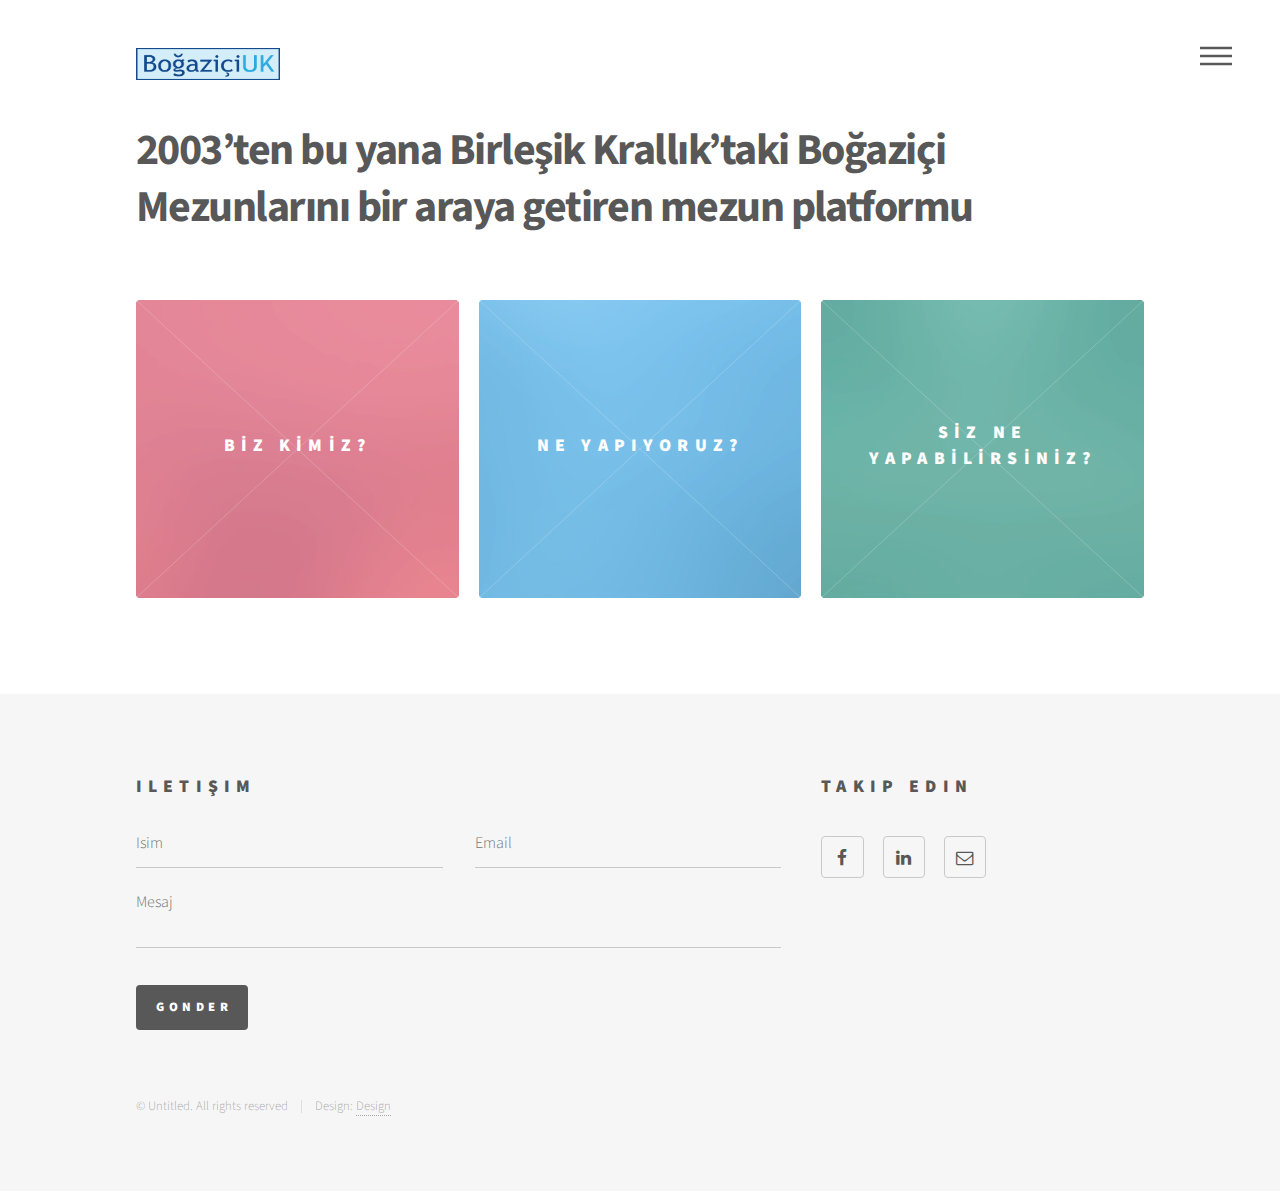
==== commit 757d4e0b: "more turkish font fixes" ====
--- a/public_html/index.html
+++ b/public_html/index.html
@@ -42,9 +42,9 @@
 						<h2>Menu</h2>
 						<ul>
 							<li><a href="index.html">Anasayfa</a></li>
-							<li><a href="bizkimiz.html">Biz Kimiz?</a></li>
-							<li><a href="bizneyapiyoruz.html">Biz Ne Yapıyoruz?</a></li>
-							<li><a href="sizneyapabilirsiniz.html">Siz Ne Yapabilirsiniz?</a></li>
+							<li><a href="bizkimiz.html">BİZ KİMİZ?</a></li>
+							<li><a href="bizneyapiyoruz.html">BİZ NE YAPIYORUZ?</a></li>
+							<li><a href="sizneyapabilirsiniz.html">SİZ NE YAPABİLİRSİNİZ?</a></li>
 						</ul>
 					</nav>
 
@@ -60,7 +60,7 @@
 										<img src="images/pic01.jpg" alt="" />
 									</span>
 									<a href="bizkimiz.html">
-										<h2>Biz kimiz?</h2>
+										<h2>BİZ KİMİZ?</h2>
 										<div class="content">
 											<p>Boğaziçi UK tarihçesi, kimliği hakkında bilgi almak istersiniz...</p>
 										</div>
@@ -70,10 +70,10 @@
 									<span class="image">
 										<img src="images/pic02.jpg" alt="" />
 									</span>
-									<a href="neyapiyoruz.html">
+									<a href="bizneyapiyoruz.html">
 										<h2>Ne Yapıyoruz?</h2>
 										<div class="content">
-											<p>Ingiltere'de neler yapıyoruz, merak ediyorsanız....</p>
+											<p>İngiltere'de neler yapıyoruz, merak ediyorsanız....</p>
 										</div>
 									</a>
 								</article>
@@ -82,7 +82,7 @@
 										<img src="images/pic03.jpg" alt="" />
 									</span>
 									<a href="sizneyapabilirsiniz.html">
-										<h2>Siz Ne Yapabilirsiniz?</h2>
+										<h2>SİZ NE YAPABİLİRSİNİZ?</h2>
 										<div class="content">
 											<p>Bize katılmak isterseniz....</p>
 										</div>
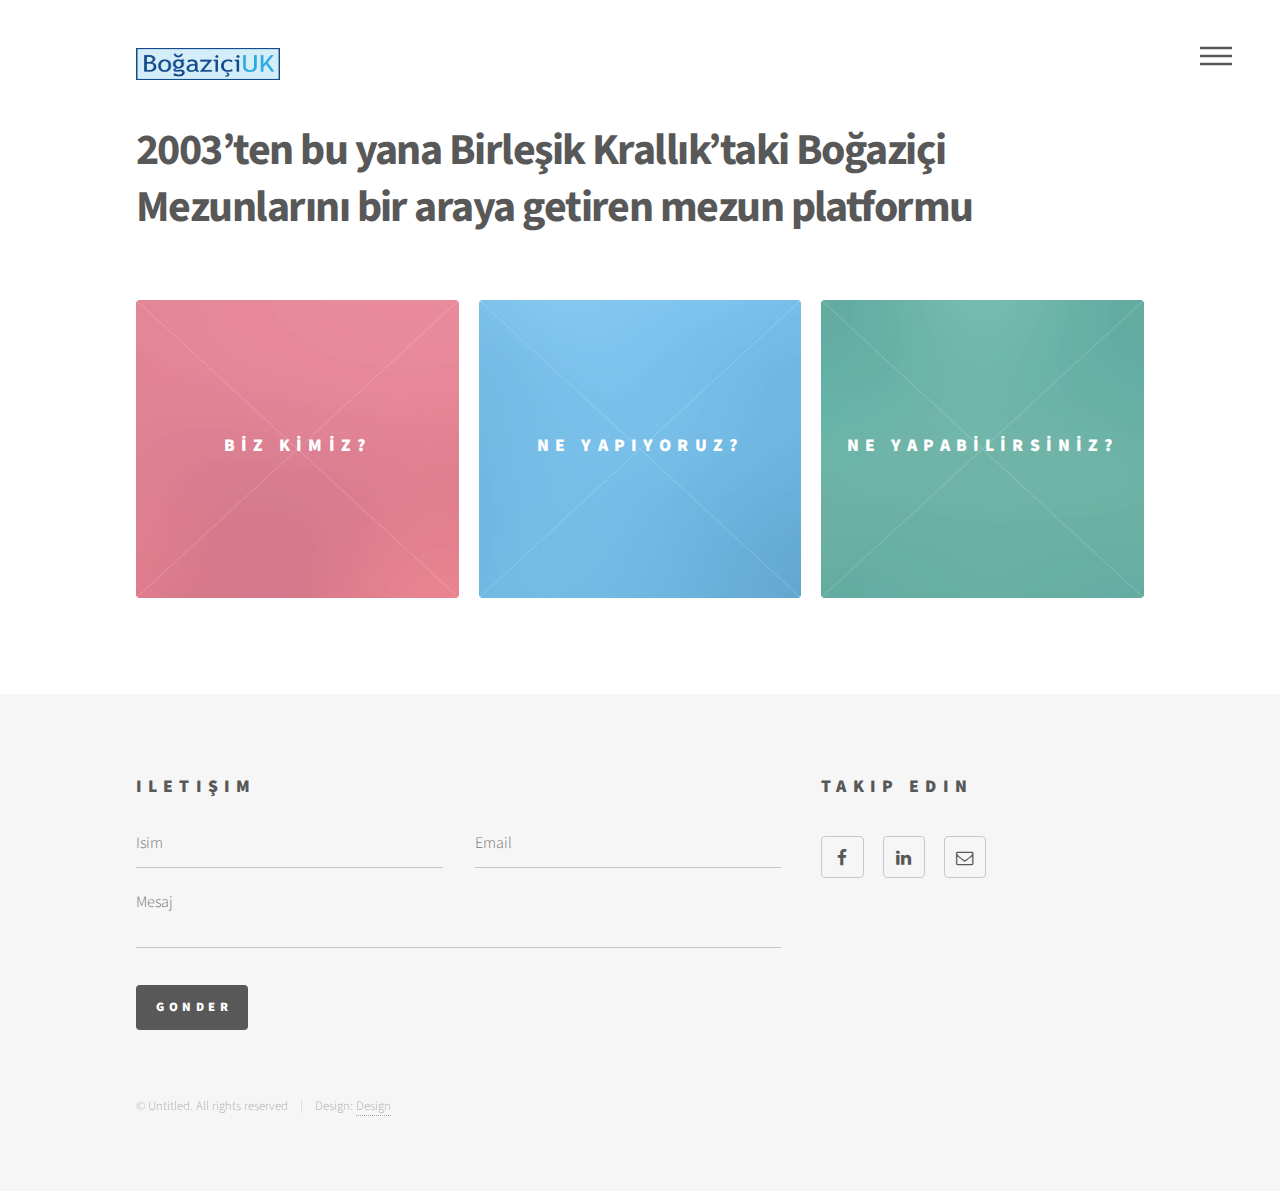
==== commit ab2d5d3b: "title fix" ====
--- a/public_html/index.html
+++ b/public_html/index.html
@@ -42,9 +42,9 @@
 						<h2>Menu</h2>
 						<ul>
 							<li><a href="index.html">Anasayfa</a></li>
-							<li><a href="bizkimiz.html">BİZ KİMİZ?</a></li>
-							<li><a href="bizneyapiyoruz.html">BİZ NE YAPIYORUZ?</a></li>
-							<li><a href="sizneyapabilirsiniz.html">SİZ NE YAPABİLİRSİNİZ?</a></li>
+							<li><a href="bizkimiz.html">Biz Kimiz?</a></li>
+							<li><a href="bizneyapiyoruz.html">Biz Ne Yapıyoruz?</a></li>
+							<li><a href="sizneyapabilirsiniz.html">Siz Ne Yapabilirsiniz?</a></li>
 						</ul>
 					</nav>
 
@@ -82,7 +82,7 @@
 										<img src="images/pic03.jpg" alt="" />
 									</span>
 									<a href="sizneyapabilirsiniz.html">
-										<h2>SİZ NE YAPABİLİRSİNİZ?</h2>
+										<h2>NE YAPABİLİRSİNİZ?</h2>
 										<div class="content">
 											<p>Bize katılmak isterseniz....</p>
 										</div>
